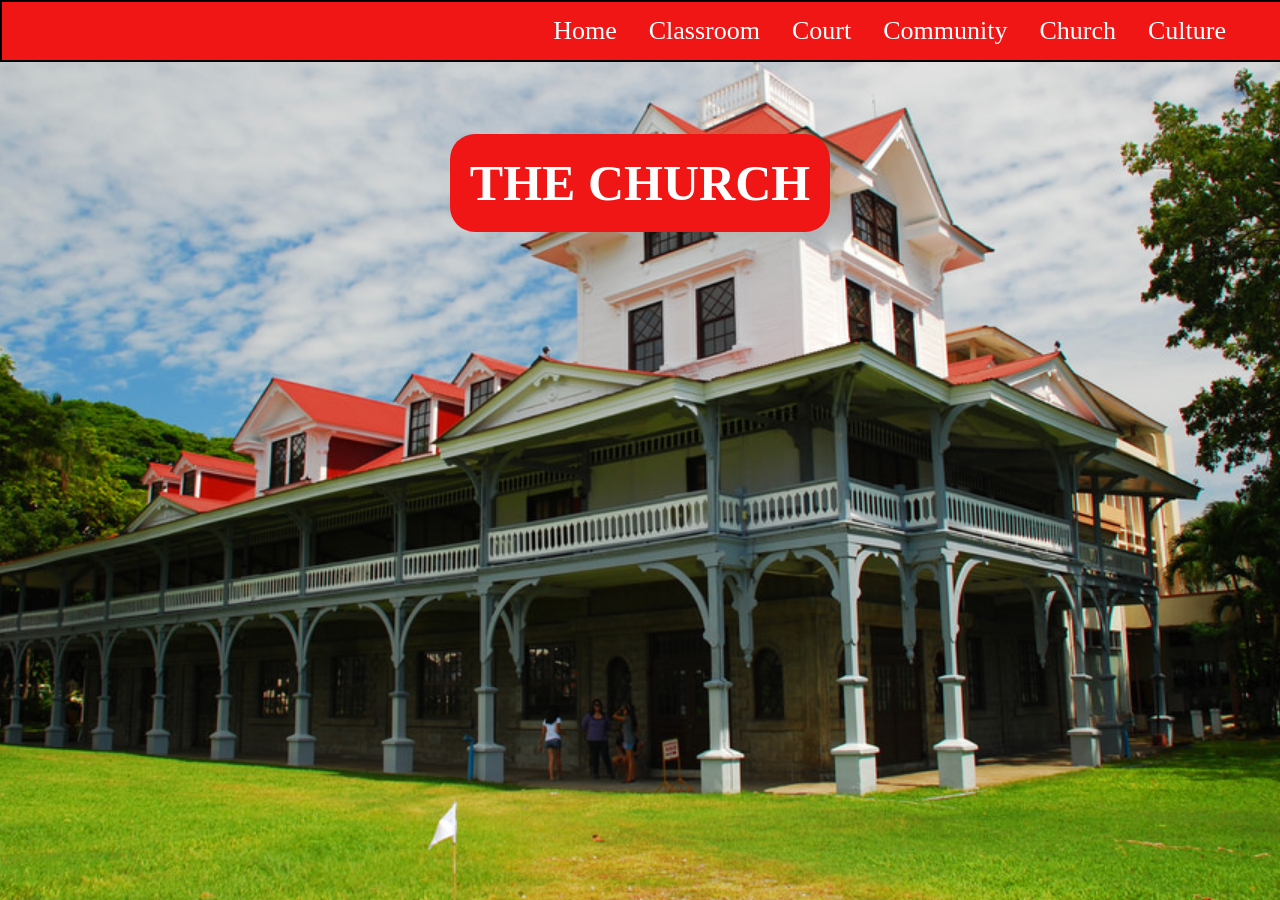
==== church.html @ b7dc35c5 "Basic Files Basic Files to be used in the journal" ====
<!DOCTYPE html>
<html>
<head>
    <Title>Church</Title>
    <link rel = "stylesheet" type = "text/css" href = "Style.css">
</head>
<body>
    <div class = "navbar">
        <ul><li><a href = "index.html">Home</a></li>
            <li><a href = "classroom.html">Classroom</a></li> 
            <li><a href = "court.html">Court</a></li>
            <li><a href = "community.html">Community</a></li>
            <li><a href = "church.html">Church</a></li>
            <li><a href = "culture.html">Culture</a></li>
        </ul>
    </div>

    <div class = "centered">
        <h1 class = "main-title">
            THE CHURCH
        </h1>
    </div>
</body>
</html>
---- Style.css ----
body {
    margin: 0;
    padding-top: 100px;
    background-image: url("SU\ Hall.png");
    background-attachment: fixed;
    background-repeat: no-repeat;
    background-position: center;
    background-size: cover;
}

div.navbar {
    position: fixed;
    top: 0;
    overflow: visible;
    background-color: rgb(240, 22, 22);
    width: 100%;
    color: white;
    border: 2px solid black;
}

div.aboutme {
    background-color: rgb(250, 235, 215, 0.9);
    width: 80%;
    height: 500px;
    border-radius: 50px;
    margin: auto;
    margin-top: 15px;
    border: 2px solid black;
    padding: 15px;
}

div.centered {
    text-align: center;
}

a:link, a:visited{
    color: white;
}

a:hover {
    background-color: white;
    color: red;
}

ul {
  list-style-type: none;
  margin: 0;
  padding: 0;
  display: flex;
  justify-content: right;
  padding-right: 40px;
}

ul li a {
  display: block;
  color: white;
  padding: 14px 16px;
  text-decoration: none;
  font-size: 26px;
}

h1.main-title {
    font-size: 50px;
    font-family: Verdana;
    background-color: rgb(240, 22, 22); 
    display: inline-block;
    border-radius: 25px;
    padding: 20px;
    color: white;
}
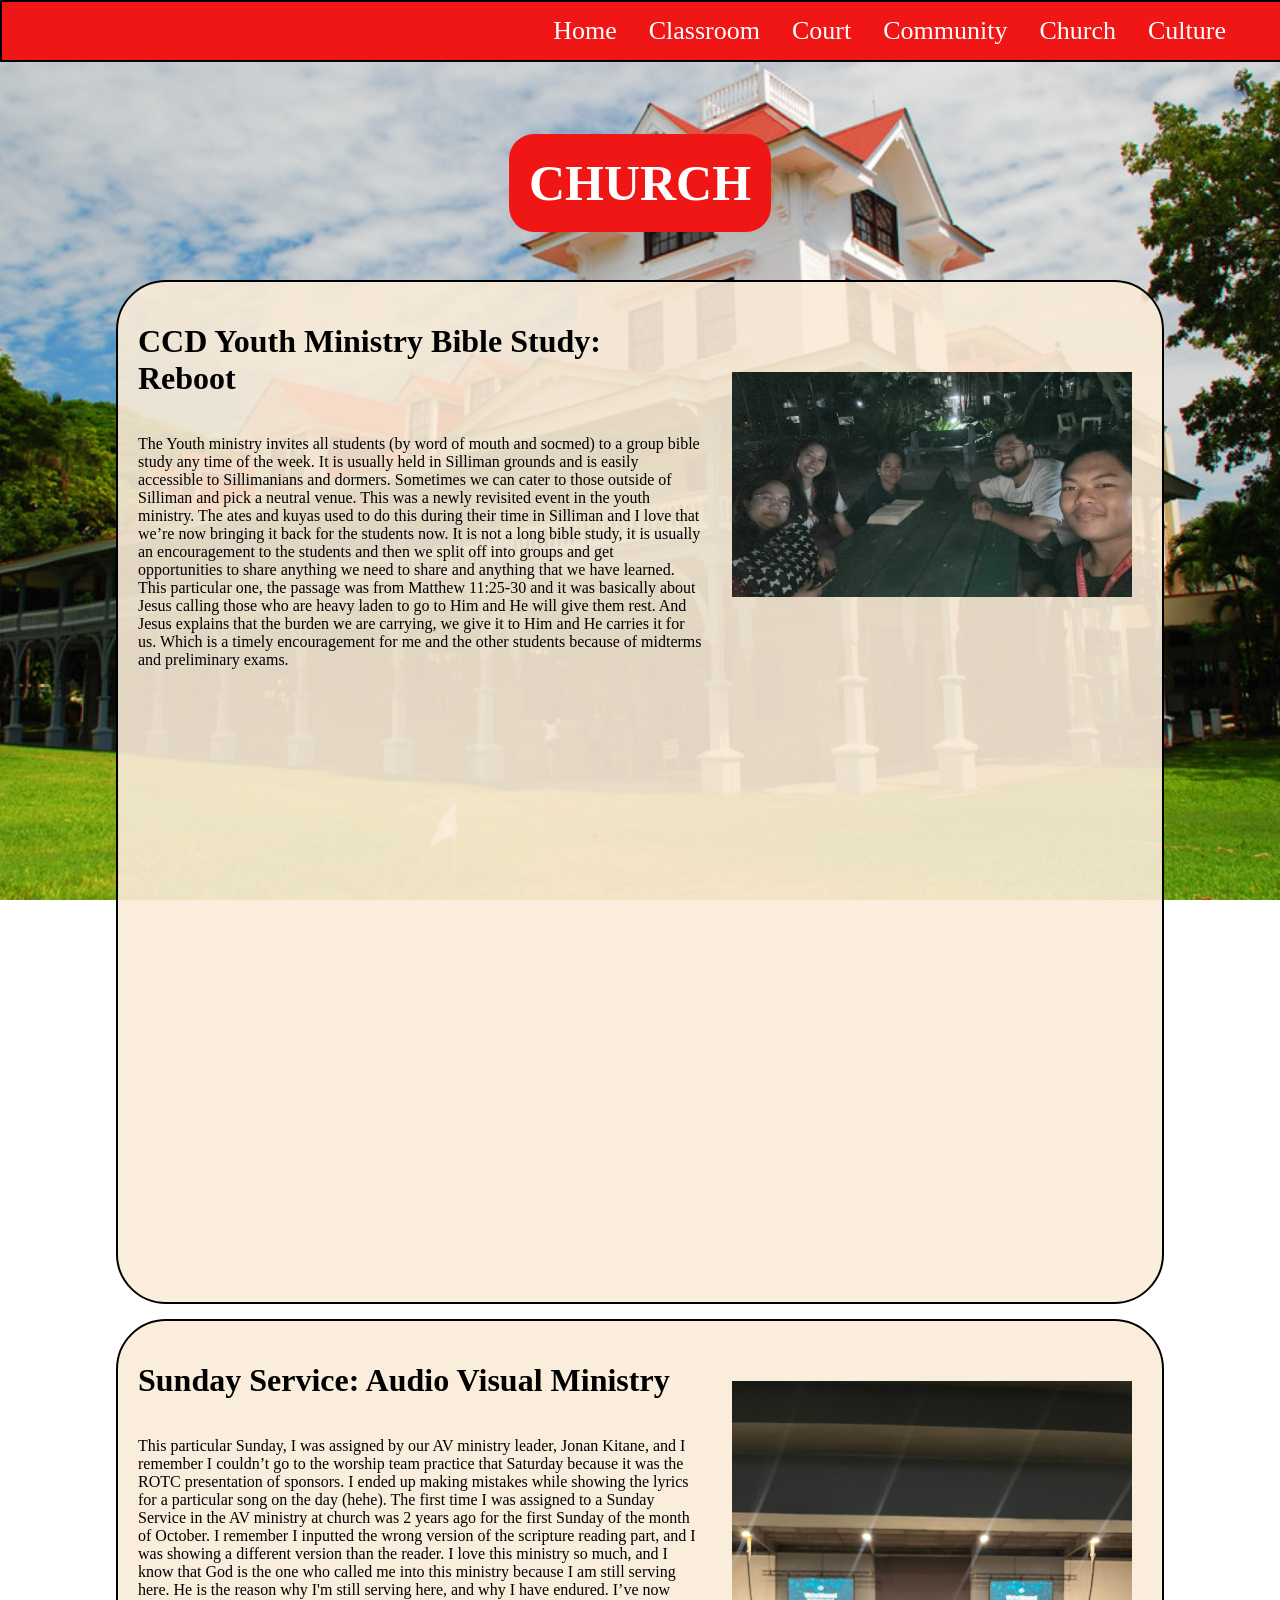
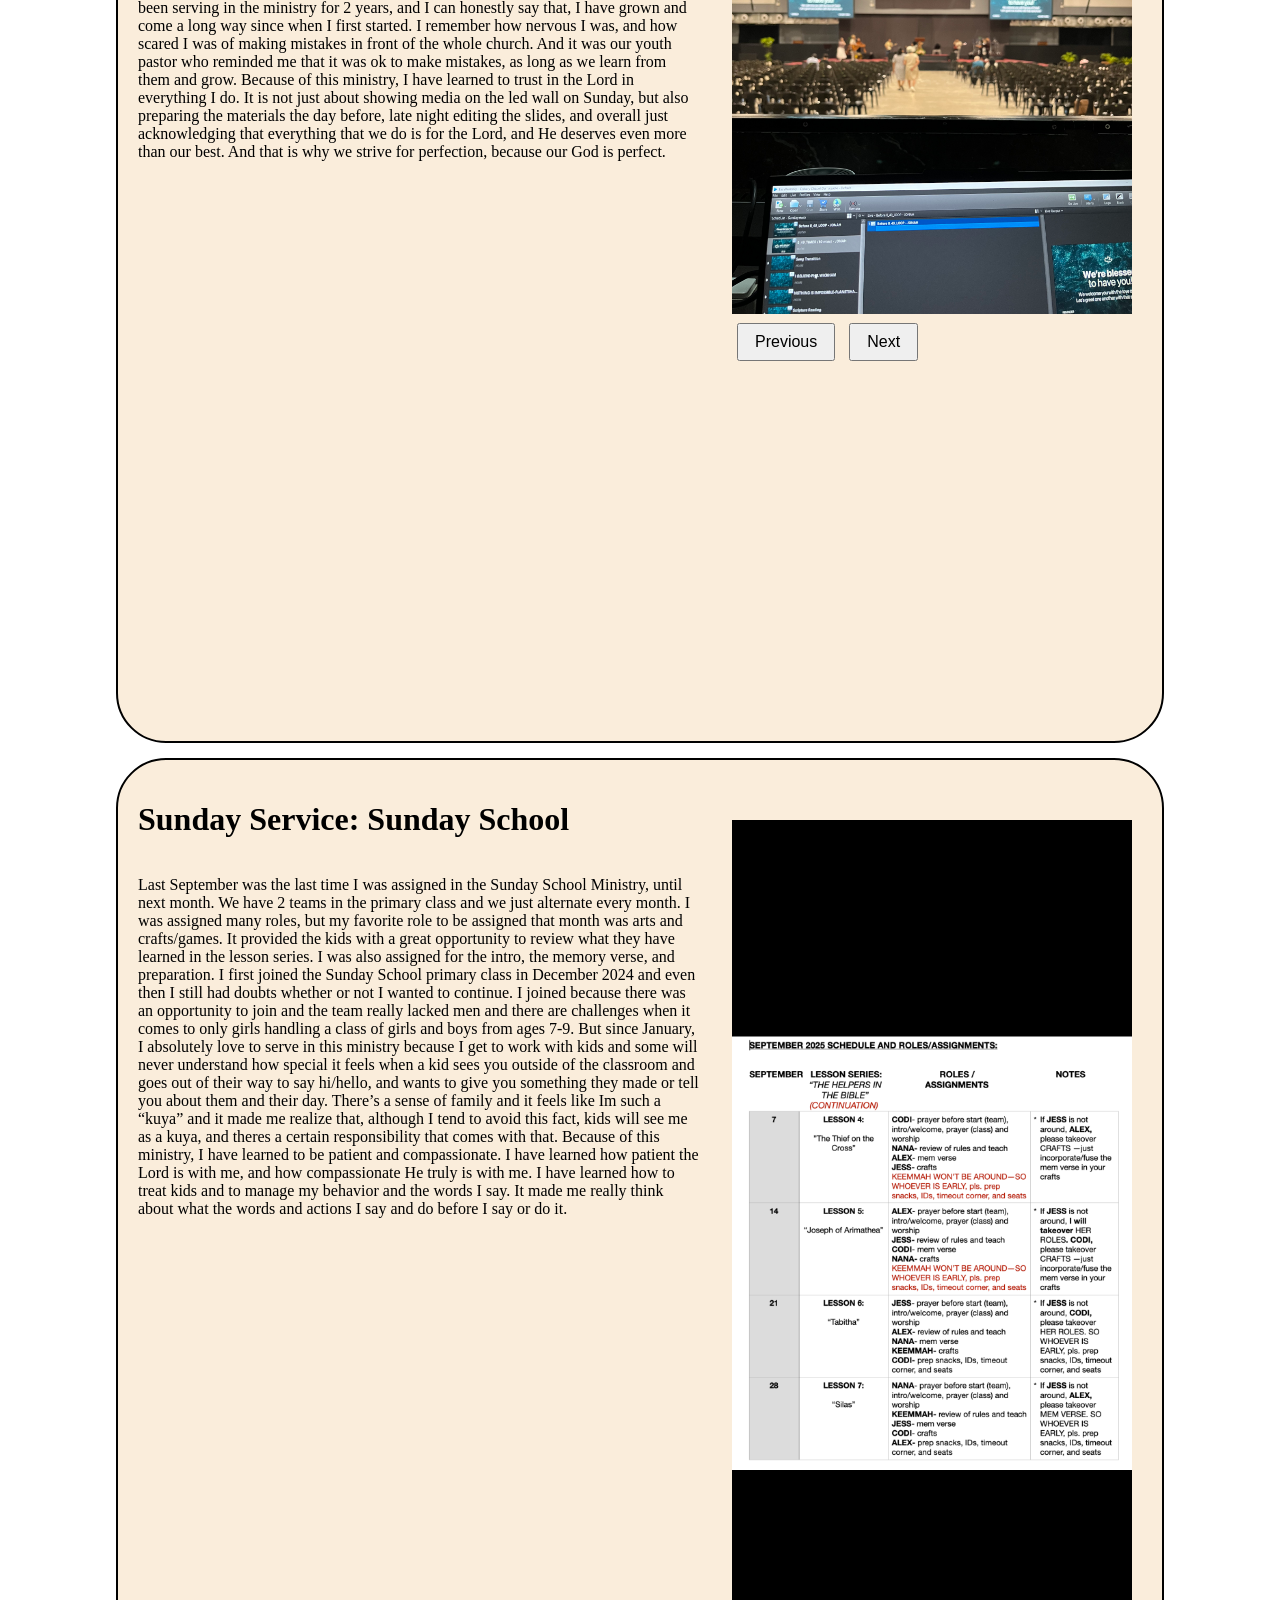
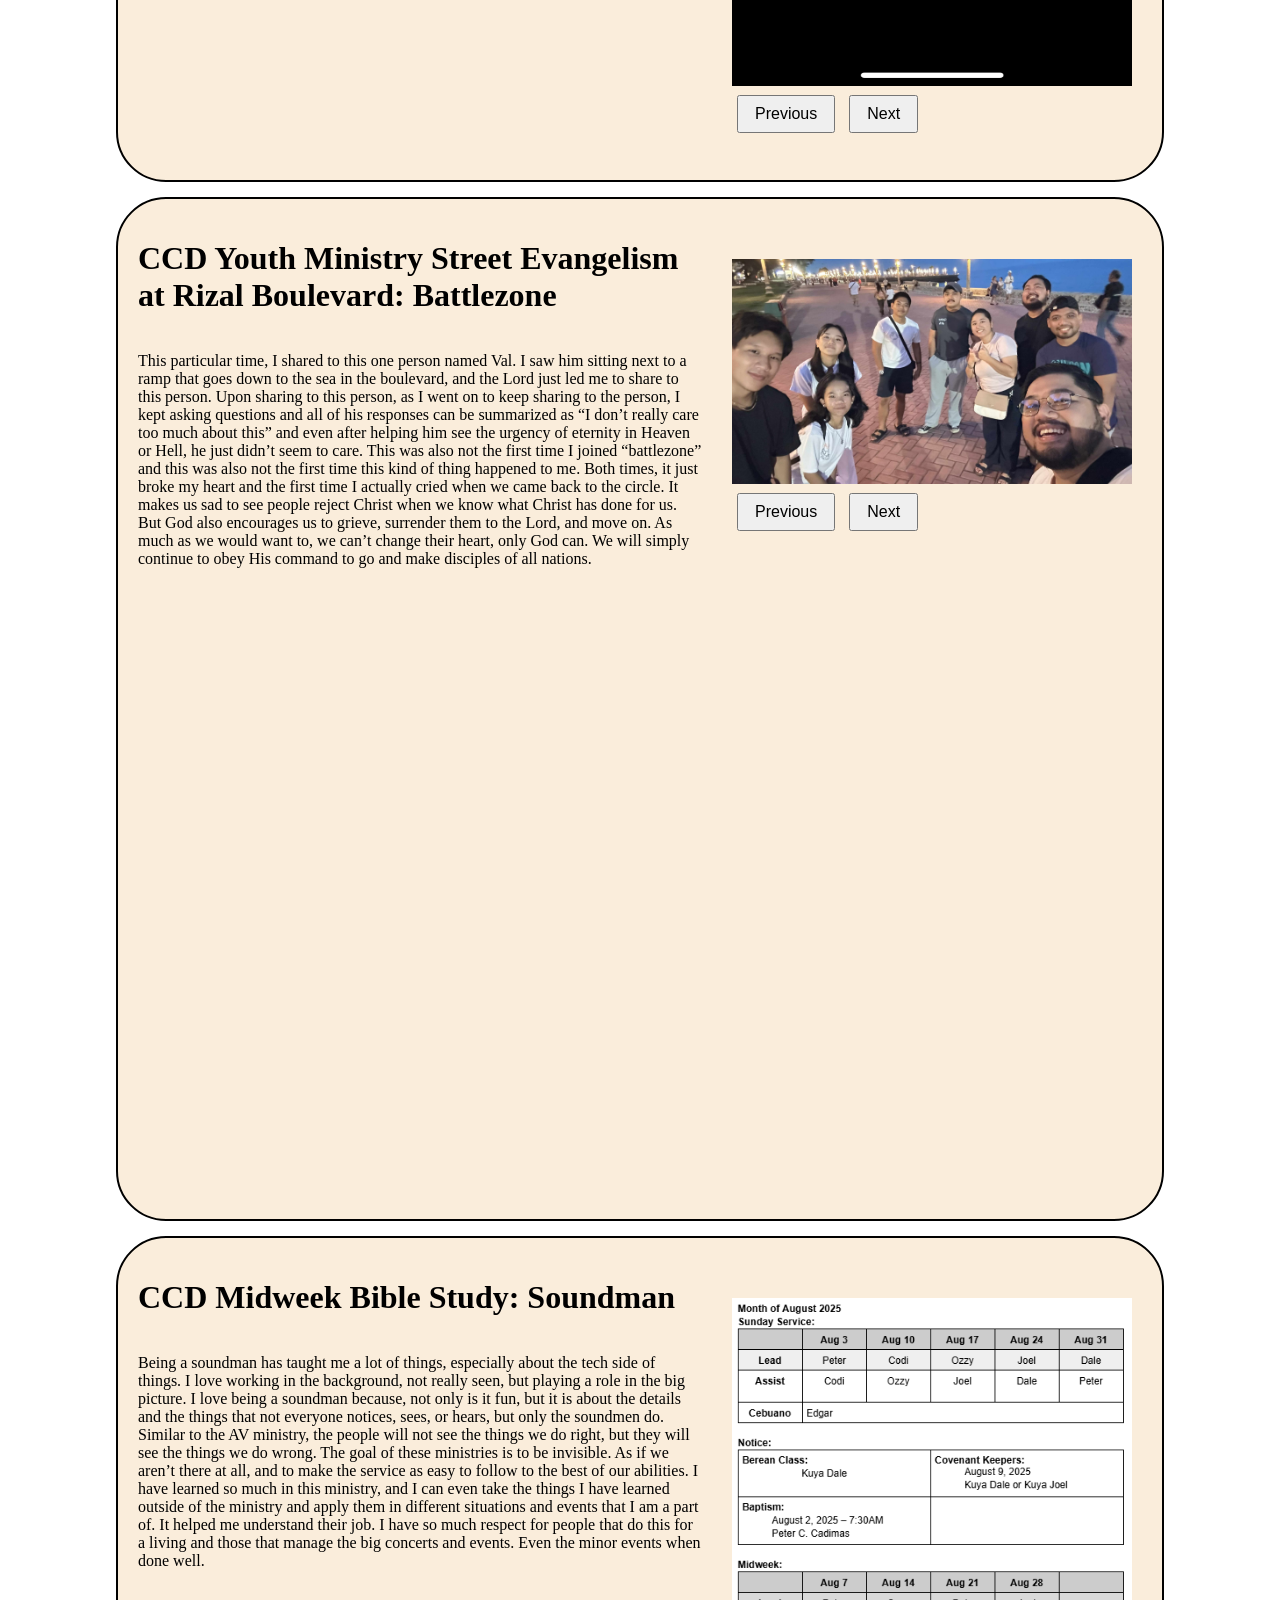
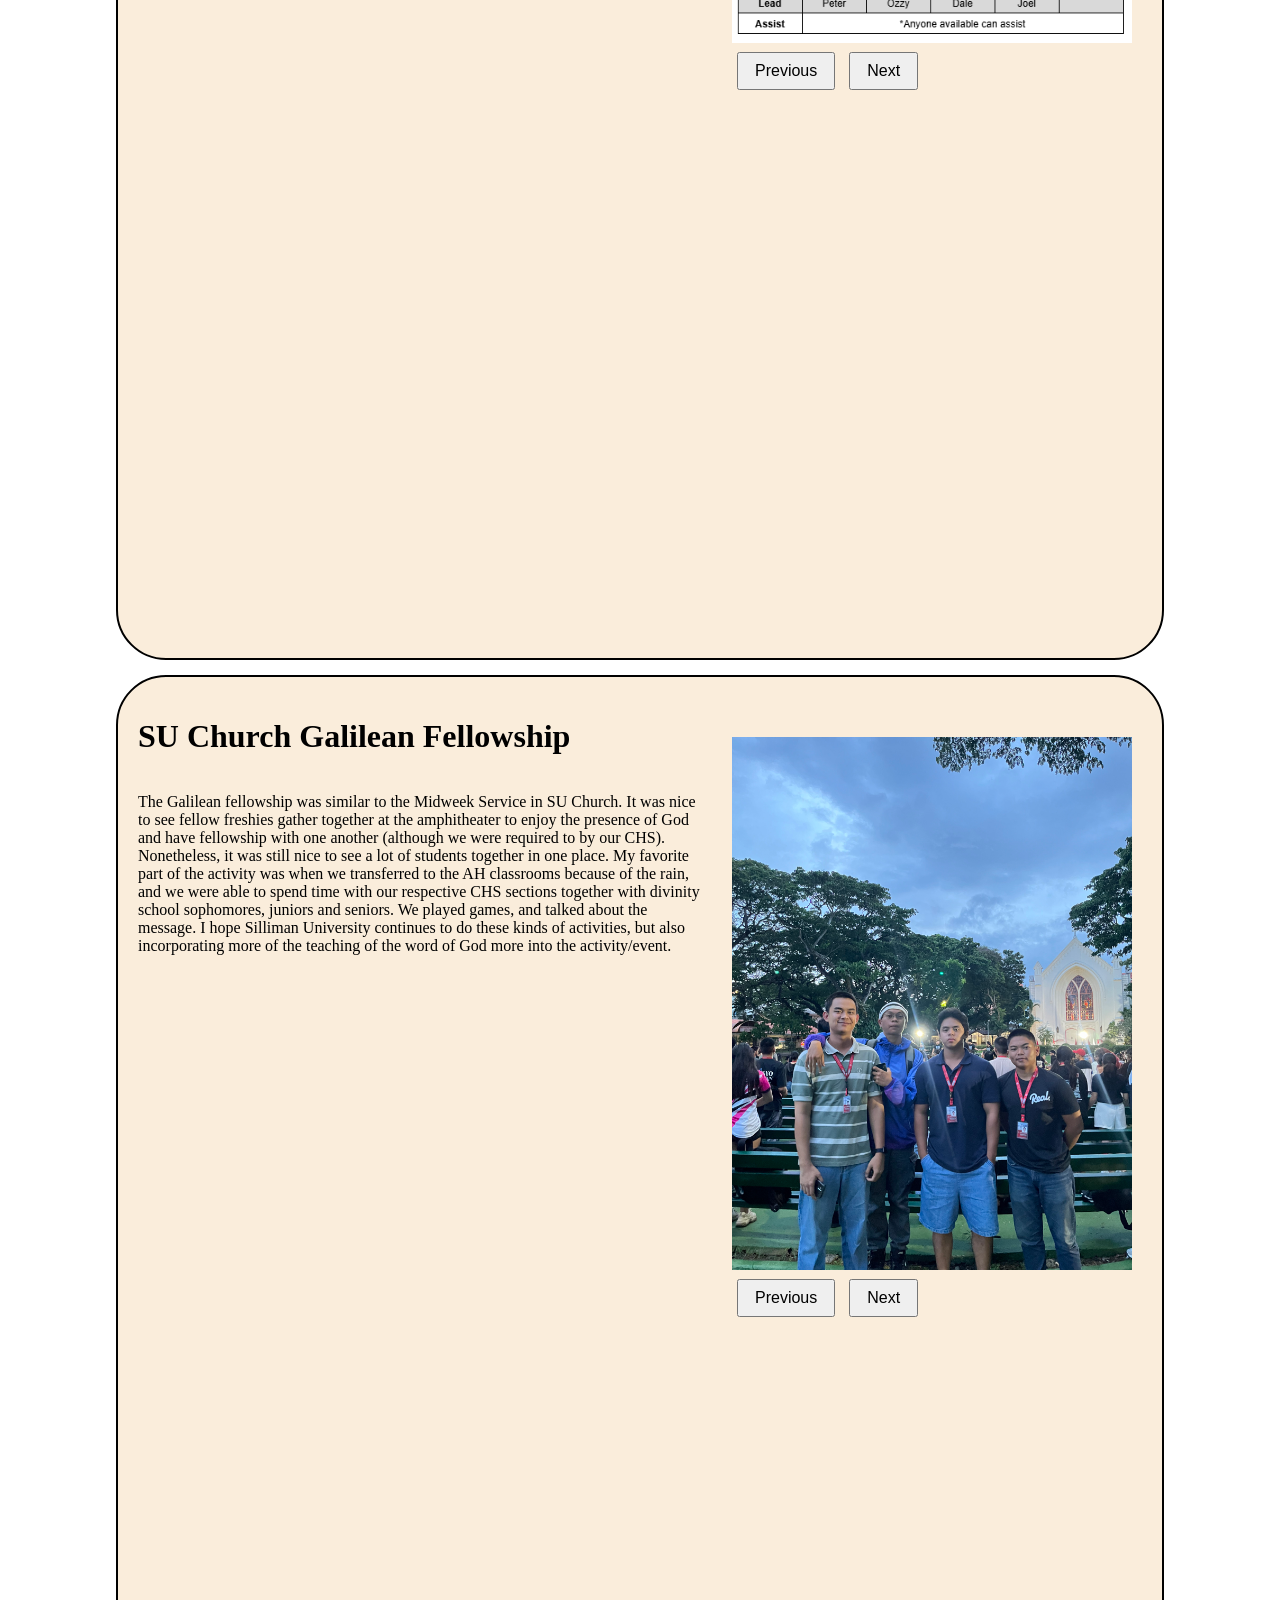
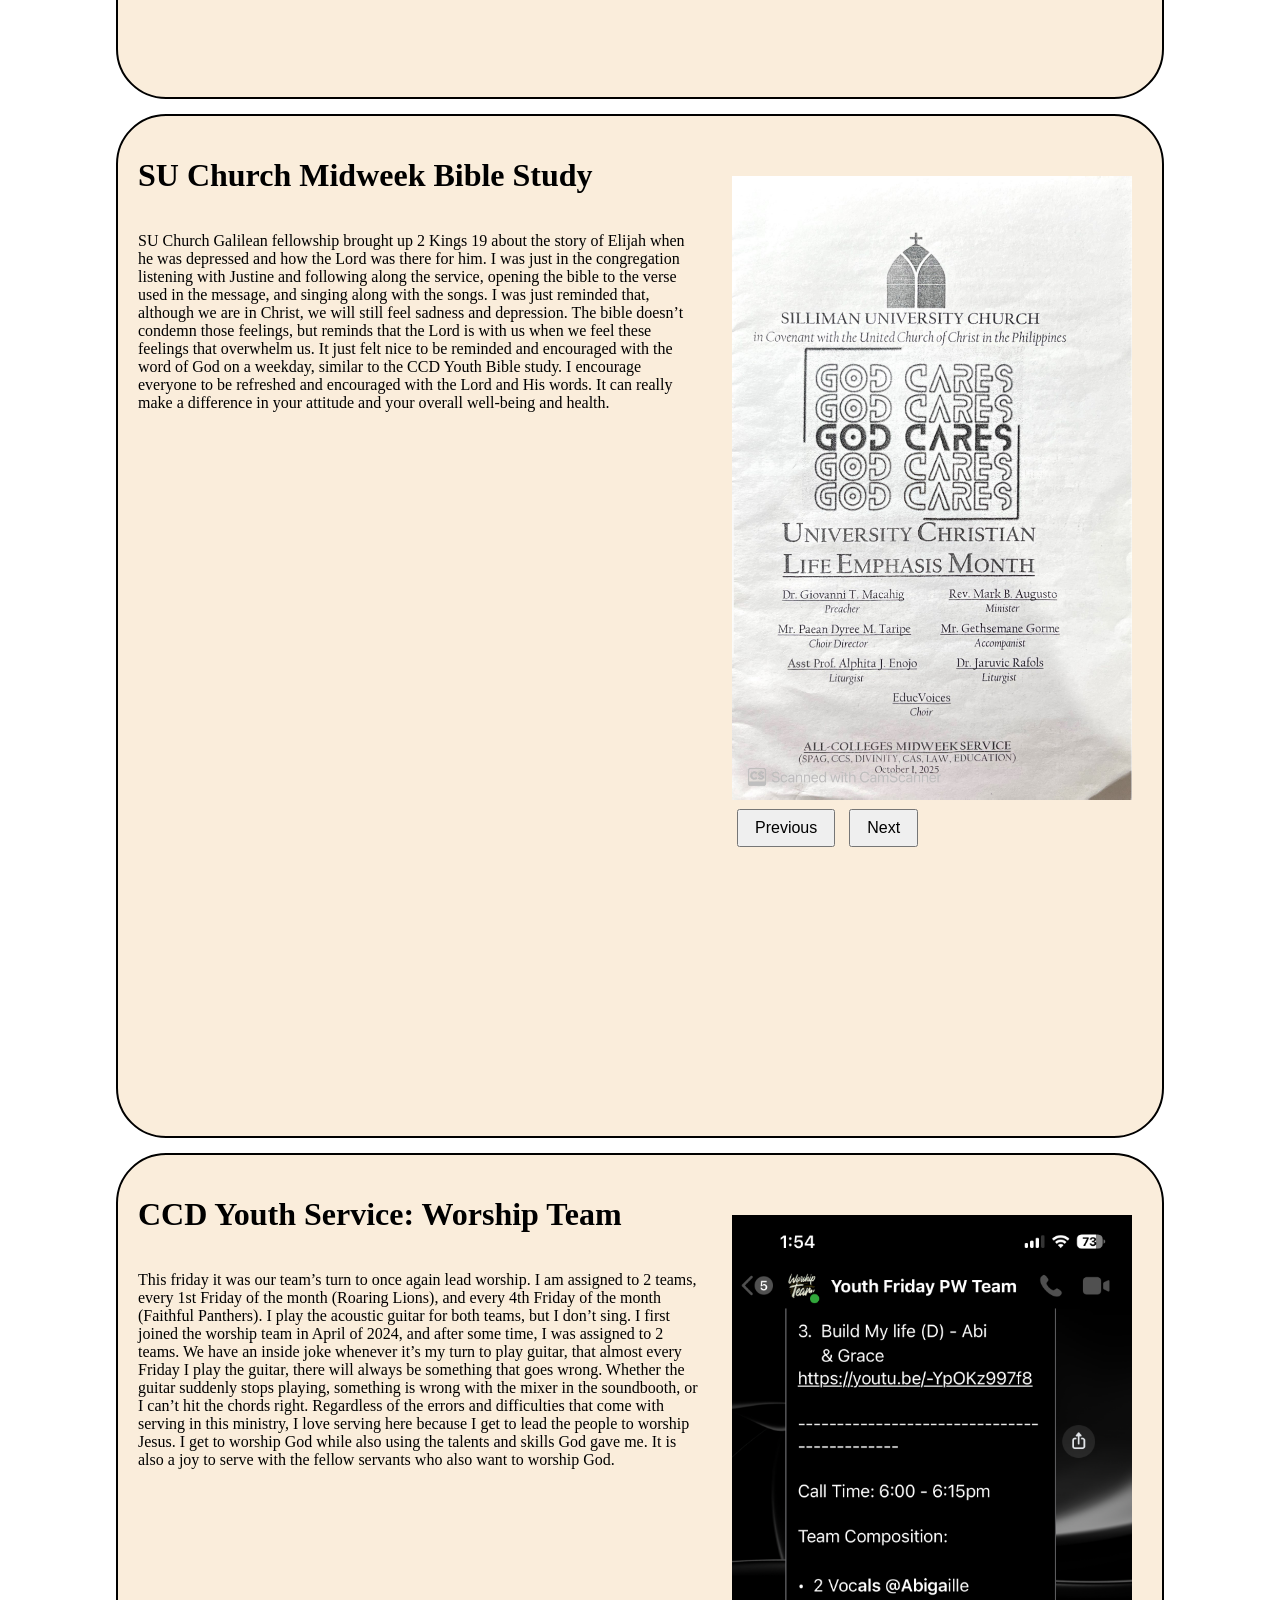
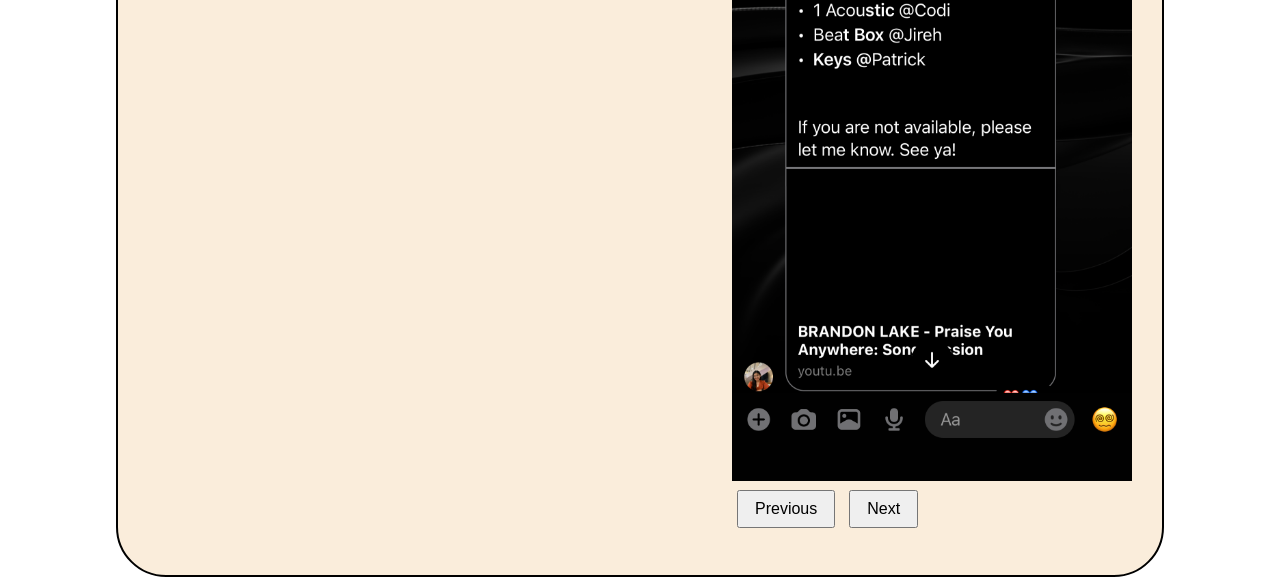
==== commit 2fb6d290: "5 C's are finished with the base design Need more designs and need to add to the index page" ====
--- a/church.html
+++ b/church.html
@@ -17,8 +17,149 @@
 
     <div class = "centered">
         <h1 class = "main-title">
-            THE CHURCH
+            CHURCH
         </h1>
     </div>
+
+    <div class = "maindiv rowcontainer">
+        <div class="colcontainer left">
+                <h1>CCD Youth Ministry Bible Study: Reboot</h1> <!--1-->
+                <p>The Youth ministry invites all students (by word of mouth and socmed) to a group bible study any time of the week. It is usually held in Silliman grounds and is easily accessible to Sillimanians and dormers. Sometimes we can cater to those outside of Silliman and pick a neutral venue. 
+	                This was a newly revisited event in the youth ministry. The ates and kuyas used to do this during their time in Silliman and I love that we’re now bringing it back for the students now. It is not a long bible study, it is usually an encouragement to the students and then we split off into groups and get opportunities to share anything we need to share and anything that we have learned. 
+	                This particular one, the passage was from Matthew 11:25-30 and it was basically about Jesus calling those who are heavy laden to go to Him and He will give them rest. And Jesus explains that the burden we are carrying, we give it to Him and He carries it for us. Which is a timely encouragement for me and the other students because of midterms and preliminary exams. </p>
+        </div>
+        
+        <div class="colcontainer gallery">
+            <div class="gallery">
+                    <img class="images" src="img/Reboot.jpeg"> <br>
+            </div>
+        </div>
+    </div>
+    
+    <div class = "maindiv rowcontainer">
+        <div class="colcontainer">
+            <h1>Sunday Service: Audio Visual Ministry</h1> <!--2-->
+            <p>This particular Sunday, I was assigned by our AV ministry leader,  Jonan Kitane, and I remember I couldn’t go to the worship team practice that Saturday because it was the ROTC presentation of sponsors. I ended up making mistakes while showing the lyrics for a particular song on the day (hehe). 
+                The first time I was assigned to a Sunday Service in the AV ministry at church was 2 years ago for the first Sunday of the month of October. I remember I inputted the wrong version of the scripture reading part, and I was showing a different version than the reader. I love this ministry so much, and I know that God is the one who called me into this ministry because I am still serving here. He is the reason why I'm still serving here, and why I have endured. 
+                I’ve now been serving in the ministry for 2 years, and I can honestly say that, I have grown and come a long way since when I first started. I remember how nervous I was, and how scared I was of making mistakes in front of the whole church. And it was our youth pastor who reminded me that it was ok to make mistakes, as long as we learn from them and grow. 
+                Because of this ministry, I have learned to trust in the Lord in everything I do. It is not just about showing media on the led wall on Sunday, but also preparing the materials the day before,  late night editing the slides, and overall just acknowledging that everything that we do is for the Lord, and He deserves even more than our best. And that is why we strive for perfection, because our God is perfect.</p>
+        </div>
+        <div class="colcontainer">
+                <!-- GALLERY 2 -->
+            <div class="gallery">
+                <img class="images" id="gallery2" src="img/AV1.jpg"> <br>
+                <button onclick="prevImage('gallery2')">Previous</button>
+                <button onclick="nextImage('gallery2')">Next</button>
+            </div>
+        </div>
+    </div>
+
+    <div class = "maindiv rowcontainer">
+        <div class="colcontainer">
+            <h1>Sunday Service: Sunday School</h1> <!--3-->
+            <p>Last September was the last time I was assigned in the Sunday School Ministry, until next month. We have 2 teams in the primary class and we just alternate every month. I was assigned many roles, but my favorite role to be assigned that month was arts and crafts/games. It provided the kids with a great opportunity to review what they have learned in the lesson series. I was also assigned for the intro, the memory verse, and preparation. 
+                I first joined the Sunday School primary class in December 2024 and even then I still had doubts whether or not I wanted to continue. I joined because there was an opportunity to join and the team really lacked men and there are challenges when it comes to only girls handling a class of girls and boys from ages 7-9. 
+                But since January, I absolutely love to serve in this ministry because I get to work with kids and some will never understand how special it feels when a kid sees you outside of the classroom and goes out of their way to say hi/hello, and wants to give you something they made or tell you about them and their day. There’s a sense of family and it feels like Im such a “kuya” and it made me realize that, although I tend to avoid this fact, kids will see me as a kuya, and theres a certain responsibility that comes with that. 
+                Because of this ministry, I have learned to be patient and compassionate. I have learned how patient the Lord is with me, and how compassionate He truly is with me. I have learned how to treat kids and to manage my behavior and the words I say. It made me really think about what the words and actions I say and do before I say or do it. </p>
+        </div>
+        <div class="colcontainer">
+                <!-- GALLERY 17 -->
+            <div class="gallery">
+                <img class="images" id="gallery17" src="img/Sunday School1.PNG"> <br>
+                <button onclick="prevImage('gallery17')">Previous</button>
+                <button onclick="nextImage('gallery17')">Next</button>
+            </div>
+        </div>
+    </div>
+
+    <div class = "maindiv rowcontainer">
+        <div class="colcontainer">
+            <h1>CCD Youth Ministry Street Evangelism at Rizal Boulevard: Battlezone</h1> <!--4-->
+            <p>This particular time, I shared to this one person named Val. I saw him sitting next to a ramp that goes down to the sea in the boulevard, and the Lord just led me to share to this person. Upon sharing to this person, as I went on to keep sharing to the person, I kept asking questions and all of his responses can be summarized as “I don’t really care too much about this” and even after helping him see the urgency of eternity in Heaven or Hell, he just didn’t seem to care. 
+                This was also not the first time I joined “battlezone” and this was also not the first time this kind of thing happened to me. Both times, it just broke my heart and the first time I actually cried when we came back to the circle. It makes us sad to see people reject Christ when we know what Christ has done for us. But God also encourages us to grieve, surrender them to the Lord, and move on. As much as we would want to, we can’t change their heart, only God can. We will simply continue to obey His command to go and make disciples of all nations. 
+            </p>
+        </div>
+        <div class="colcontainer">
+                <!-- GALLERY 5 -->
+            <div class="gallery">
+                <img class="images" id="gallery5" src="img/Battlezone1.jpeg"> <br>
+                <button onclick="prevImage('gallery5')">Previous</button>
+                <button onclick="nextImage('gallery5')">Next</button>
+            </div>
+        </div>
+    </div>
+
+    <div class = "maindiv rowcontainer">
+        <div class="colcontainer">
+            <h1>CCD Midweek Bible Study: Soundman</h1> <!--5-->
+            <p>Being a soundman has taught me a lot of things, especially about the tech side of things. I love working in the background, not really seen, but playing a role in the big picture. I love being a soundman because, not only is it fun, but it is about the details and the things that not everyone notices, sees, or hears, but only the soundmen do. 
+	            Similar to the AV ministry, the people will not see the things we do right, but they will see the things we do wrong. The goal of these ministries is to be invisible. As if we aren’t there at all, and to make the service as easy to follow to the best of our abilities. I have learned so much in this ministry, and I can even take the things I have learned outside of the ministry and apply them in different situations and events that I am a part of. 
+	            It helped me understand their job. I have so much respect for people that do this for a living and those that manage the big concerts and events. Even the minor events when done well. 
+            </p>
+        </div>
+        <div class="colcontainer">
+                <!-- GALLERY 16 -->
+            <div class="gallery">
+                <img class="images" id="gallery16" src="img/Soundman1.jpeg"> <br>
+                <button onclick="prevImage('gallery16')">Previous</button>
+                <button onclick="nextImage('gallery16')">Next</button>
+            </div>
+        </div>
+    </div>
+
+    <div class = "maindiv rowcontainer">
+        <div class="colcontainer">
+            <h1>SU Church Galilean Fellowship</h1> <!--6-->
+            <p>The Galilean fellowship was similar to the Midweek Service in SU Church. It was nice to see fellow freshies gather together at the amphitheater to enjoy the presence of God and have fellowship with one another (although we were required to by our CHS). Nonetheless, it was still nice to see a lot of students together in one place. 
+	            My favorite part of the activity was when we transferred to the AH classrooms because of the rain, and we were able to spend time with our respective CHS sections together with divinity school sophomores, juniors and seniors. We played games, and talked about the message. 
+	            I hope Silliman University continues to do these kinds of activities, but also incorporating more of the teaching of the word of God more into the activity/event. 
+            </p>
+        </div>
+        <div class="colcontainer">
+                <!-- GALLERY 8 -->
+            <div class="gallery">
+                <img class="images" id="gallery8" src="img/Galilean Fellowship1.jpg"> <br>
+                <button onclick="prevImage('gallery8')">Previous</button>
+                <button onclick="nextImage('gallery8')">Next</button>
+            </div>
+        </div>
+    </div>
+
+    <div class = "maindiv rowcontainer">
+        <div class="colcontainer">
+            <h1>SU Church Midweek Bible Study</h1> <!--7-->
+            <p>SU Church Galilean fellowship brought up 2 Kings 19 about the story of Elijah when he was depressed and how the Lord was there for him. I was just in the congregation listening with Justine and following along the service, opening the bible to the verse used in the message, and singing along with the songs. 
+	            I was just reminded that, although we are in Christ, we will still feel sadness and depression. The bible doesn’t condemn those feelings, but reminds that the Lord is with us when we feel these feelings that overwhelm us. It just felt nice to be reminded and encouraged with the word of God on a weekday, similar to the CCD Youth Bible study. 
+	            I encourage everyone to be refreshed and encouraged with the Lord and His words. It can really make a difference in your attitude and your overall well-being and health. 
+            </p>
+        </div>
+        <div class="colcontainer">
+                <!-- GALLERY 20 -->
+            <div class="gallery">
+                <img class="images" id="gallery20" src="img/SU Midweek.jpg"> <br>
+                <button onclick="prevImage('gallery20')">Previous</button>
+                <button onclick="nextImage('gallery20')">Next</button>
+            </div>
+        </div>
+    </div>
+
+    <div class = "maindiv rowcontainer">
+        <div class="colcontainer">
+            <h1>CCD Youth Service: Worship Team</h1> <!--8-->
+            <p>This friday it was our team’s turn to once again lead worship. I am assigned to 2 teams, every 1st Friday of the month (Roaring Lions), and every 4th Friday of the month (Faithful Panthers). I play the acoustic guitar for both teams, but I don’t sing. 
+	            I first joined the worship team in April of 2024, and after some time, I was assigned to 2 teams. We have an inside joke whenever it’s my turn to play guitar, that almost every Friday I play the guitar, there will always be something that goes wrong. Whether the guitar suddenly stops playing,  something is wrong with the mixer in the soundbooth, or I can’t hit the chords right. 
+	            Regardless of the errors and difficulties that come with serving in this ministry, I love serving here because I get to lead the people to worship Jesus. I get to worship God while also using the talents and skills God gave me. It is also a joy to serve with the fellow servants who also want to worship God. 
+            </p>
+        </div>
+        <div class="colcontainer">
+                <!-- GALLERY 19 -->
+            <div class="gallery">
+                <img class="images" id="gallery19" src="img/Worship Team1.PNG"> <br>
+                <button onclick="prevImage('gallery19')">Previous</button>
+                <button onclick="nextImage('gallery19')">Next</button>
+            </div>
+        </div>
+    </div>
+    <script src="Script.js"></script>
 </body>
 </html>
--- a/Style.css
+++ b/Style.css
@@ -1,7 +1,7 @@
 body {
     margin: 0;
     padding-top: 100px;
-    background-image: url("SU\ Hall.png");
+    background-image: url("img/SU\ Hall.png");
     background-attachment: fixed;
     background-repeat: no-repeat;
     background-position: center;
@@ -18,15 +18,33 @@
     border: 2px solid black;
 }
 
-div.aboutme {
+div.maindiv {
     background-color: rgb(250, 235, 215, 0.9);
     width: 80%;
-    height: 500px;
+    height: 1000px;
     border-radius: 50px;
     margin: auto;
     margin-top: 15px;
     border: 2px solid black;
-    padding: 15px;
+}
+
+div.rowcontainer {
+    padding:10px;
+    display: flex;
+    flex-direction: row;
+}
+
+.left {float    : left;}
+.right {text-align: right;}
+
+div.colcontainer {
+    display:flex;
+    flex-direction:column;
+    padding:10px;
+}
+
+div.left {
+    text-align: left;
 }
 
 div.centered {
@@ -68,3 +86,20 @@
     padding: 20px;
     color: white;
 }
+
+.gallery {
+    float: right;
+    margin: 30px auto;
+    padding: 10px;
+}
+button {
+    margin: 5px;
+    padding: 8px 16px;
+    font-size: 16px;
+}
+
+img.images  {
+    width: 400px;
+}
+
+
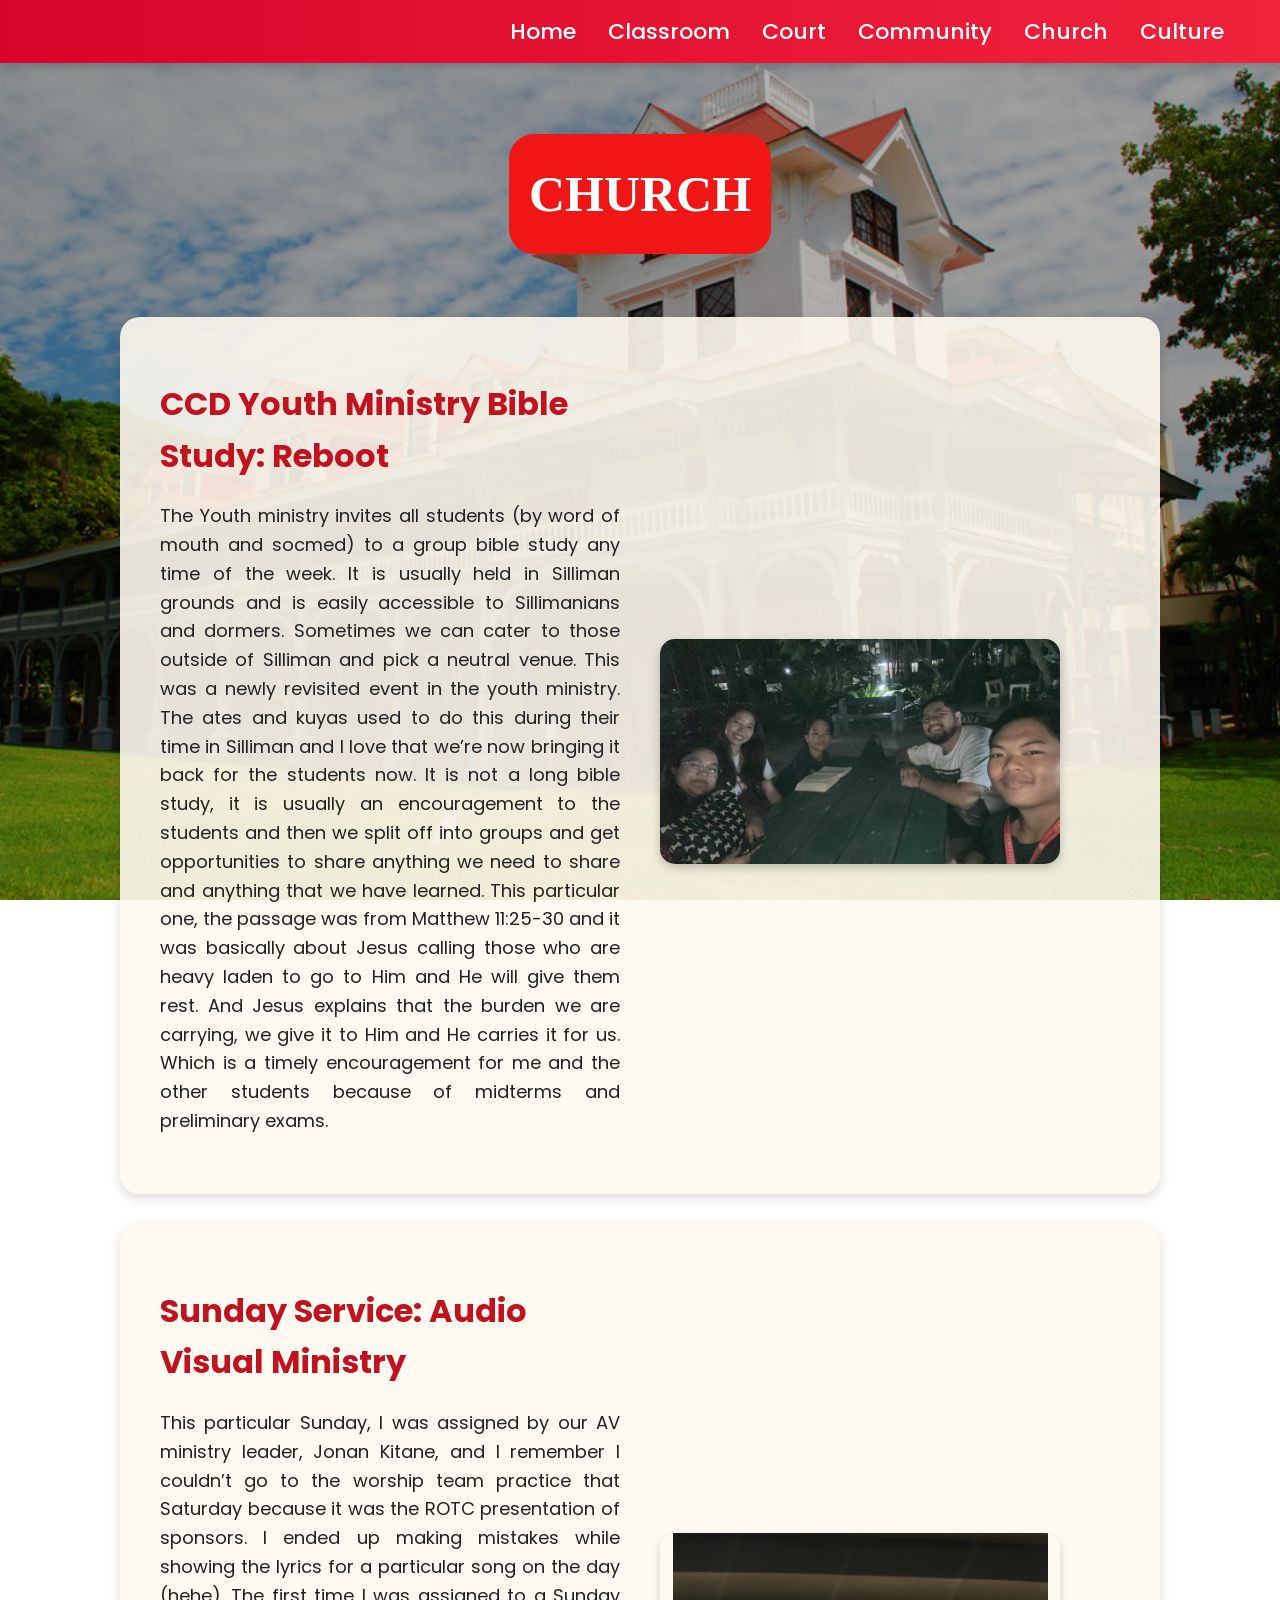
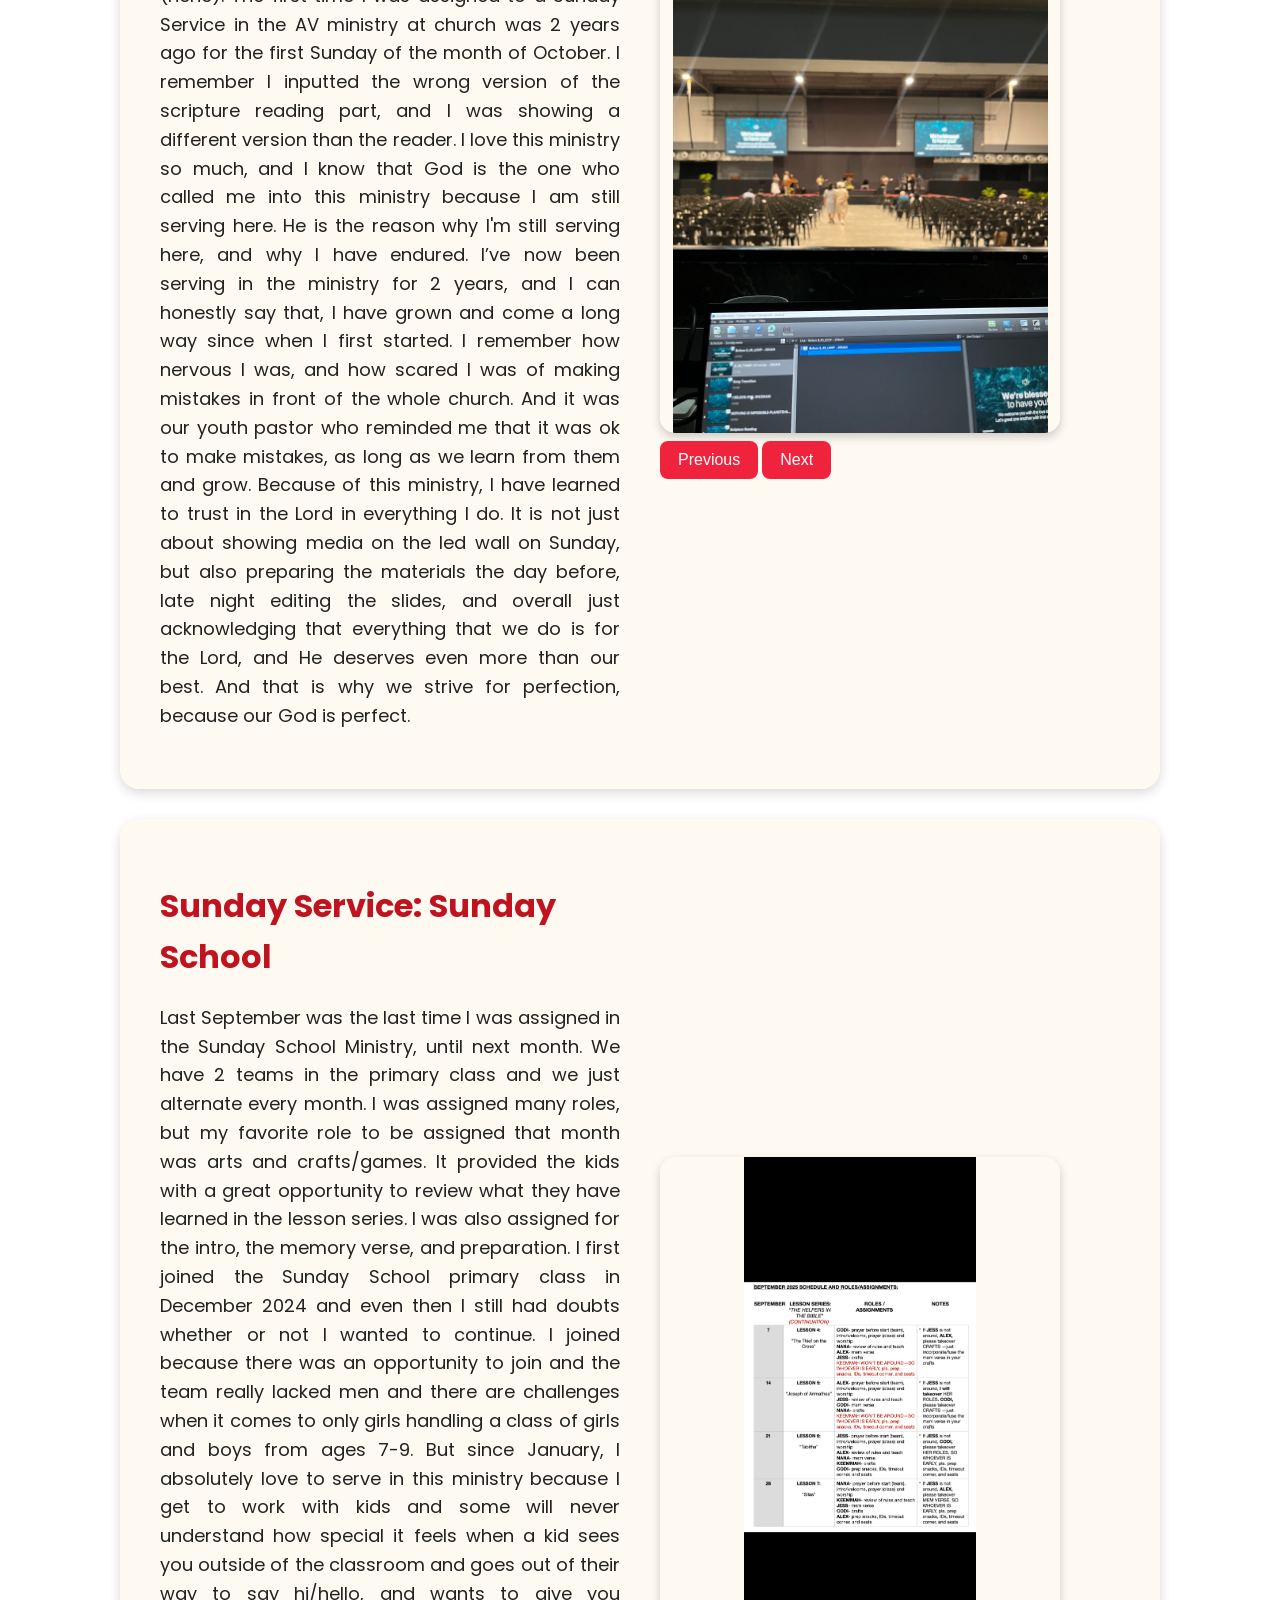
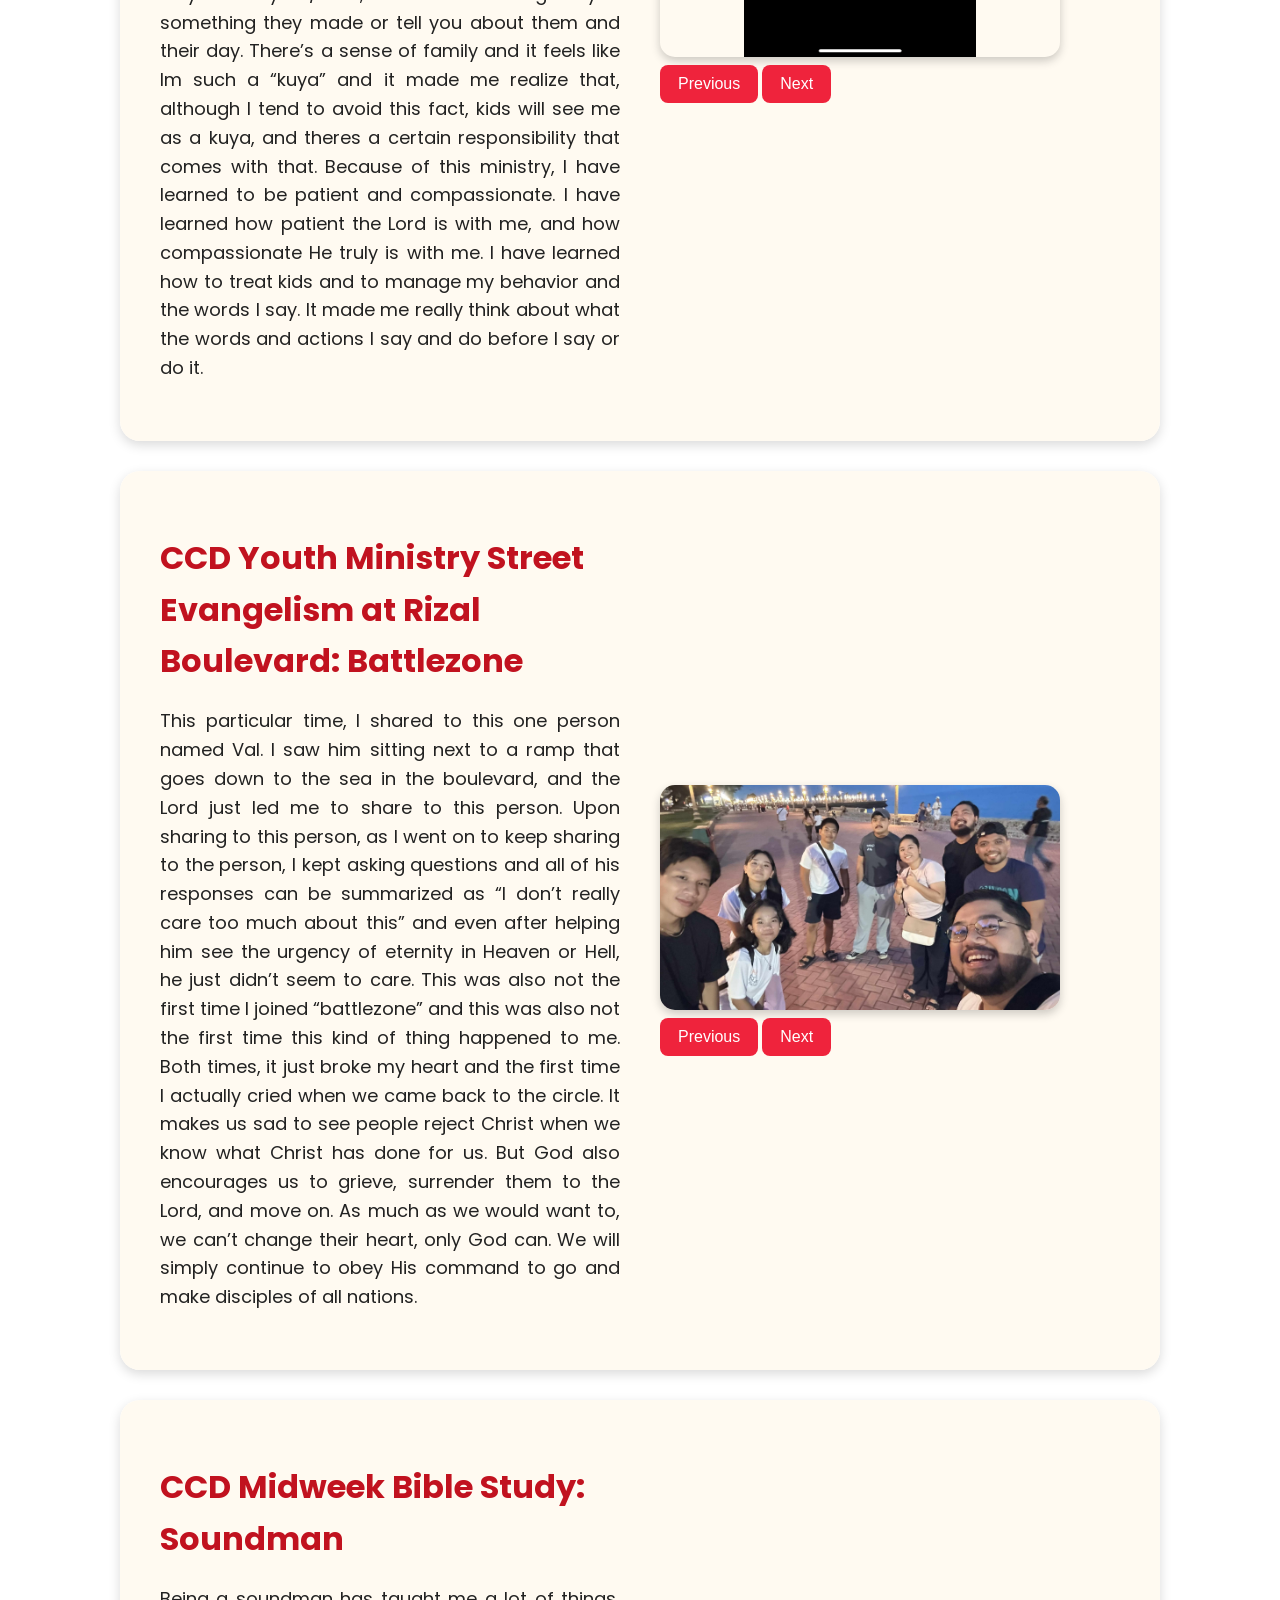
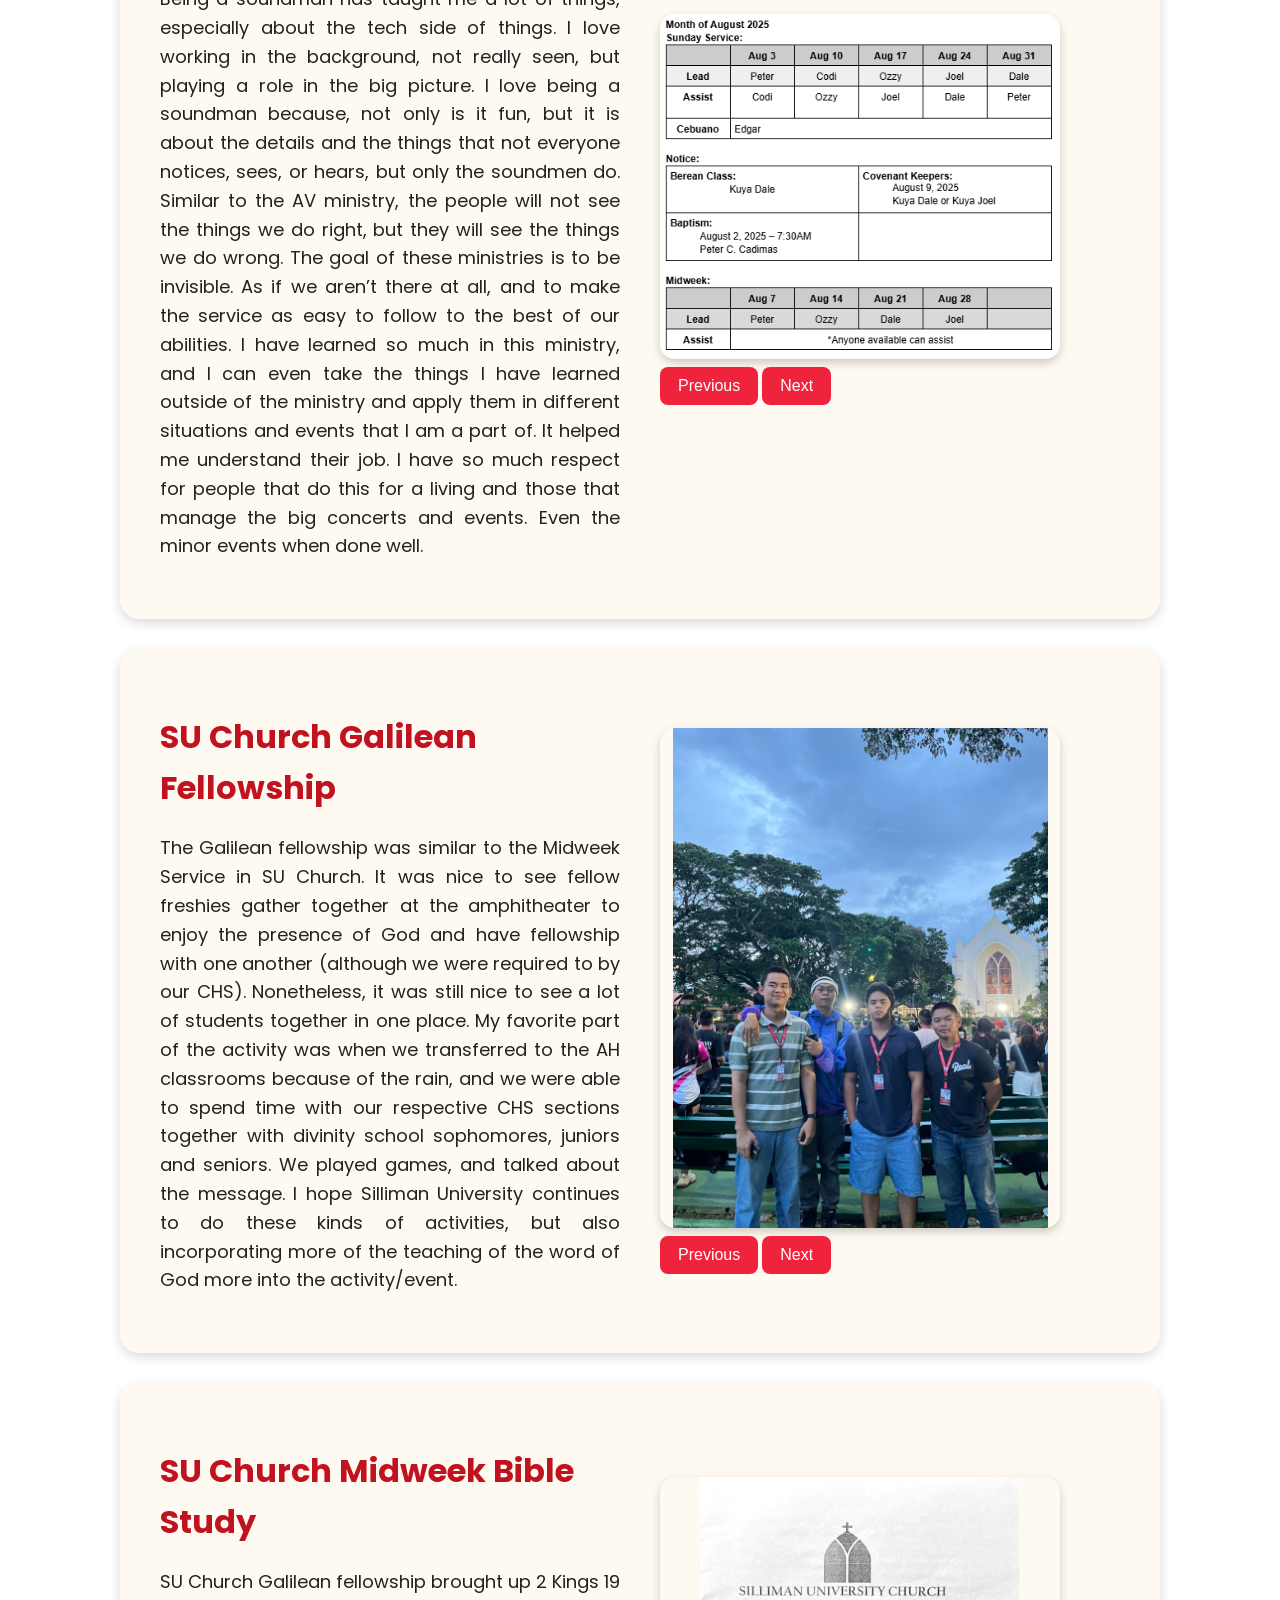
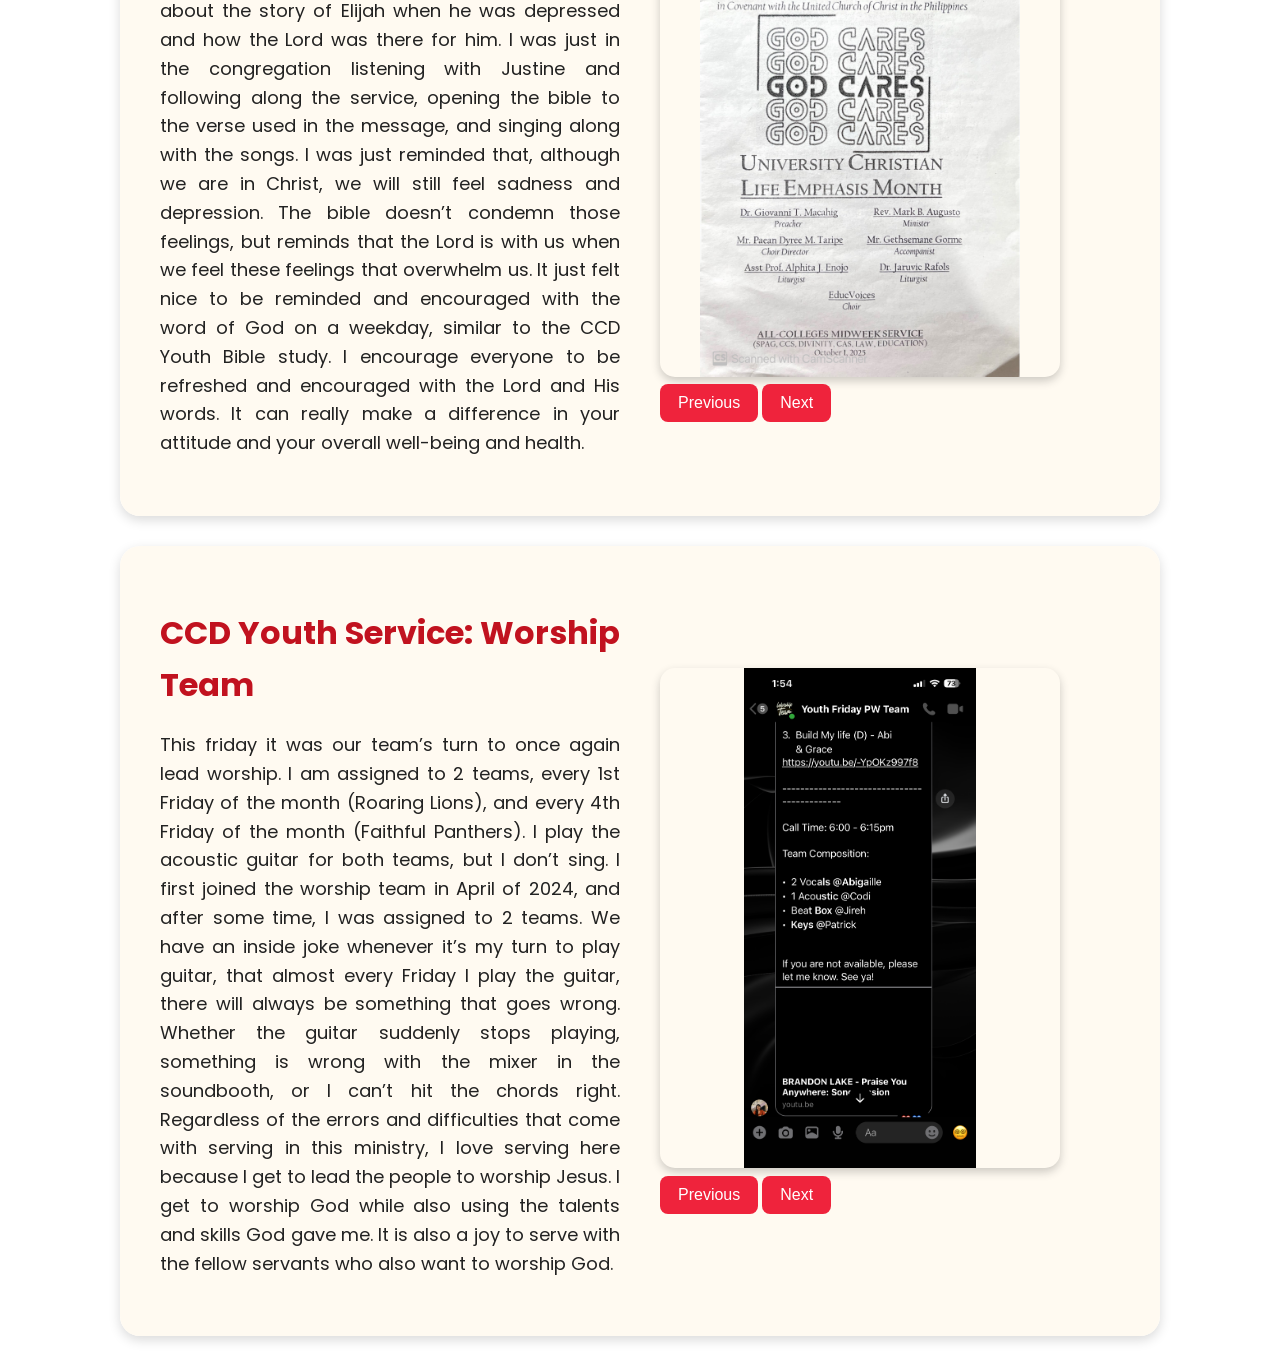
==== commit b41c1e27: "5 C's are finished. Home page still needs work" ====
--- a/church.html
+++ b/church.html
@@ -3,6 +3,8 @@
 <head>
     <Title>Church</Title>
     <link rel = "stylesheet" type = "text/css" href = "Style.css">
+    <link href="https://fonts.googleapis.com/css2?family=Poppins:wght@400;600&display=swap" rel="stylesheet">
+
 </head>
 <body>
     <div class = "navbar">
--- a/Style.css
+++ b/Style.css
@@ -6,41 +6,63 @@
     background-repeat: no-repeat;
     background-position: center;
     background-size: cover;
+    font-family: "Poppins", sans-serif;
+    line-height: 1.6;
+    color: #222;
+}
+
+body::before {
+    content: "";
+    position: fixed;
+    top: 0;
+    left: 0;
+    width: 100%;
+    height: 100%;
+    background: rgba(0,0,0,0.3);
+    z-index: -1;
 }
 
 div.navbar {
     position: fixed;
     top: 0;
     overflow: visible;
-    background-color: rgb(240, 22, 22);
+    background: linear-gradient(90deg, #d90429, #ef233c);
     width: 100%;
     color: white;
-    border: 2px solid black;
+    border: none;
+    box-shadow: 0 2px 10px rgba(0,0,0,0.2);
+    z-index: 10;
 }
 
 div.maindiv {
-    background-color: rgb(250, 235, 215, 0.9);
-    width: 80%;
-    height: 1000px;
-    border-radius: 50px;
-    margin: auto;
-    margin-top: 15px;
-    border: 2px solid black;
+    background-color: rgba(255, 250, 240, 0.9);
+    width: 75%;
+    border-radius: 20px;
+    margin: 30px auto;
+    padding: 40px;
+    box-shadow: 0 4px 12px rgba(0,0,0,0.15);
+    border: none;
+    display: flex;
+    flex-wrap: wrap;
+    align-items: center;
+    justify-content: flex-start;
+    gap: 40px;
+    flex-direction: row;
+    animation: fadeIn 1s ease-in;
 }
 
 div.rowcontainer {
-    padding:10px;
     display: flex;
     flex-direction: row;
 }
 
-.left {float    : left;}
+.left {float: left;}
 .right {text-align: right;}
 
 div.colcontainer {
-    display:flex;
-    flex-direction:column;
-    padding:10px;
+    flex: 1;
+    min-width: 300px;
+    padding: 0;
 }
 
 div.left {
@@ -55,26 +77,30 @@
     color: white;
 }
 
-a:hover {
+ul li a:hover {
     background-color: white;
-    color: red;
+    color: #d90429;
+    border-radius: 8px;
 }
 
 ul {
-  list-style-type: none;
-  margin: 0;
-  padding: 0;
-  display: flex;
-  justify-content: right;
-  padding-right: 40px;
+    list-style-type: none;
+    margin: 0;
+    padding: 0;
+    display: flex;
+    justify-content: right;
+    padding-right: 40px;
 }
 
 ul li a {
-  display: block;
-  color: white;
-  padding: 14px 16px;
-  text-decoration: none;
-  font-size: 26px;
+    display: block;
+    padding: 14px 16px;
+    text-decoration: none;
+    color: white;
+    font-size: 22px;
+    font-family: "Poppins", sans-serif;
+    font-weight: 500;
+    transition: background-color 0.3s, color 0.3s;
 }
 
 h1.main-title {
@@ -87,19 +113,49 @@
     color: white;
 }
 
-.gallery {
-    float: right;
-    margin: 30px auto;
-    padding: 10px;
+.gallery img {
+    width: auto;
+    max-width: 100%;
+    max-height: 500px; /* fits even tall images */
+    object-fit: contain; /* keeps full image visible */
+    border-radius: 15px;
+    box-shadow: 0 4px 10px rgba(0,0,0,0.2);
+    transition: transform 0.3s, box-shadow 0.3s;
+    margin: 0 auto;
+    padding: 0;
 }
+
 button {
-    margin: 5px;
-    padding: 8px 16px;
+    background-color: #ef233c;
+    color: white;
+    border: none;
+    border-radius: 8px;
     font-size: 16px;
+    padding: 10px 18px;
+    cursor: pointer;
+    transition: all 0.3s ease;
+}
+
+button:hover {
+    background-color: #d90429;
+    transform: scale(1.05);
+}
+
+.gallery img:hover {
+    transform: scale(1.03);
+    box-shadow: 0 6px 15px rgba(0,0,0,0.3);
 }
 
 img.images  {
     width: 400px;
 }
 
+h1, h2 {
+    color: #c1121f;
+}
+p {
+    text-align: justify;
+    font-size: 18px;
+}
 
+
